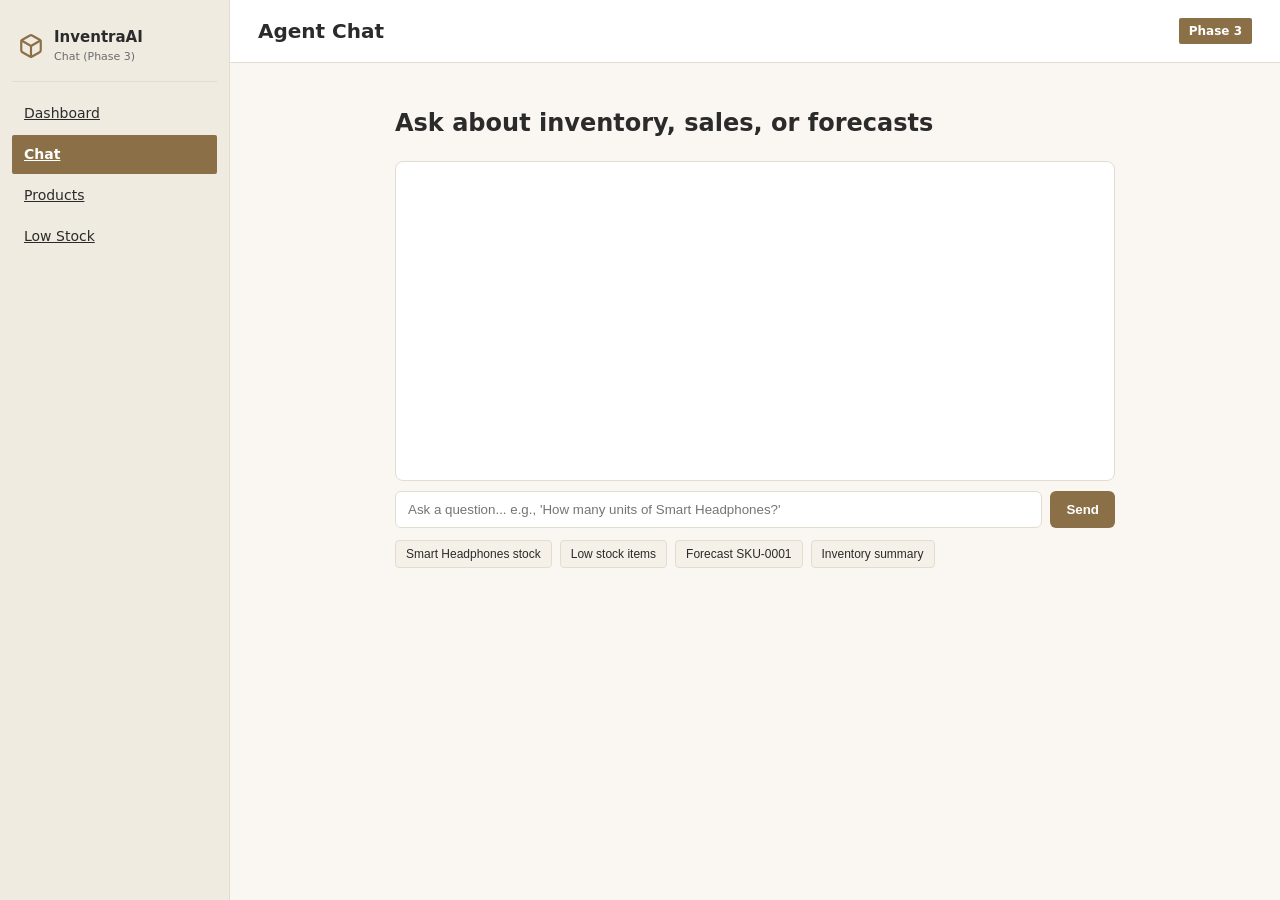
==== frontend/chat.html @ 410d5f95 "feat: Phase 3 - sales analysis, forecasting, docs, chat UI included" ====
<!DOCTYPE html>
<html lang="en">
<head>
<meta charset="UTF-8" />
<meta name="viewport" content="width=device-width, initial-scale=1.0" />
<title>InventraAI — Chat</title>
<link rel="stylesheet" href="css/style.css" />
<style>
.chat-box { max-width: 720px; margin: 0 auto; }
.chat-window { background: var(--card); border: 1px solid var(--border); border-radius: 8px; padding: 14px; min-height: 320px; max-height: 480px; overflow-y: auto; }
.chat-msg { padding: 8px 10px; margin: 6px 0; border-radius: 6px; font-size: 14px; line-height: 1.5; }
.chat-msg.user { background: var(--card2); text-align: right; margin-left: auto; max-width: 85%; }
.chat-msg.agent { background: var(--bg); border-left: 3px solid var(--accent); max-width: 85%; }
.chat-msg.error { background: rgba(220,38,38,.1); border-left: 3px solid var(--red); color: var(--red); }
.chat-input-area { display: flex; gap: 8px; margin-top: 10px; }
.chat-input-area input { flex: 1; padding: 10px 12px; border-radius: 6px; border: 1px solid var(--border); background: var(--card); color: var(--text); }
.chat-input-area button { background: var(--accent); color: #fff; border: none; padding: 10px 16px; border-radius: 6px; font-weight: 600; cursor: pointer; }
.chat-suggestions { display: flex; gap: 8px; flex-wrap: wrap; margin-top: 12px; }
.chat-suggestion { background: var(--card2); border: 1px solid var(--border); padding: 6px 10px; border-radius: 4px; font-size: 12px; cursor: pointer; color: var(--text); }
.chat-suggestion:hover { background: var(--hover); }
</style>
</head>
<body>
<div class="layout">
  <aside class="sidebar">
    <div class="brand">
      <svg class="brand-icon" viewBox="0 0 24 24" fill="none" stroke="currentColor" stroke-width="2" stroke-linecap="round" stroke-linejoin="round"><path d="M21 16V8a2 2 0 0 0-1-1.73l-7-4a2 2 0 0 0-2 0l-7 4A2 2 0 0 0 3 8v8a2 2 0 0 0 1 1.73l7 4a2 2 0 0 0 2 0l7-4A2 2 0 0 0 21 16z"/><polyline points="3.27 6.96 12 12.01 20.73 6.96"/><line x1="12" y1="22.08" x2="12" y2="12"/></svg>
      <div><div class="brand-name">InventraAI</div><div class="brand-sub">Chat (Phase 3)</div></div>
    </div>
    <nav class="nav">
      <a href="index.html" class="nav-item">Dashboard</a>
      <a href="chat.html" class="nav-item active">Chat</a>
      <a href="#" class="nav-item">Products</a>
      <a href="#" class="nav-item">Low Stock</a>
    </nav>
  </aside>
  <main class="main">
    <header class="topbar"><h1>Agent Chat</h1><span class="badge">Phase 3</span></header>
    <div class="content">
      <div class="chat-box">
        <h2>Ask about inventory, sales, or forecasts</h2>
        <div class="chat-window" id="chat-window"></div>
        <div class="chat-input-area">
          <input type="text" id="chat-input" placeholder="Ask a question... e.g., 'How many units of Smart Headphones?'" />
          <button onclick="sendChat()">Send</button>
        </div>
        <div class="chat-suggestions">
          <button class="chat-suggestion" onclick="fillChat('How many units of Smart Headphones?')">Smart Headphones stock</button>
          <button class="chat-suggestion" onclick="fillChat('Which products are low stock?')">Low stock items</button>
          <button class="chat-suggestion" onclick="fillChat('Forecast demand for SKU-0001')">Forecast SKU-0001</button>
          <button class="chat-suggestion" onclick="fillChat('Show inventory summary')">Inventory summary</button>
        </div>
      </div>
    </div>
  </main>
</div>
<script src="js/data.js"></script>
<script>
function fillChat(text) { document.getElementById('chat-input').value = text; sendChat(); }
function addMsg(role, text) {
  const w = document.getElementById('chat-window');
  const d = document.createElement('div');
  d.className = 'chat-msg ' + role;
  d.innerHTML = '<div>' + (role === 'user' ? '<strong>You:</strong> ' : '<strong>Agent:</strong> ') + text + '</div>';
  w.appendChild(d); w.scrollTop = w.scrollHeight;
}
function sendChat() {
  const input = document.getElementById('chat-input');
  const q = input.value.trim();
  if (!q) return;
  addMsg('user', q);
  input.value = '';
  // Basic response logic using Phase 2 + 3 functions
  setTimeout(() => {
    let resp = '';
    const lower = q.toLowerCase();
    if (lower.includes('low stock') || lower.includes('low-stock')) {
      const DATA = window.PRODUCTS_DATA || {};
      resp = 'Low stock products: ' + (DATA.summary ? DATA.summary.low_stock_count : '28') + '. See Low Stock page for details.';
    } else if (lower.includes('out of stock') || lower.includes('out-of-stock')) {
      const DATA = window.PRODUCTS_DATA || {};
      resp = 'Out of stock products: ' + (DATA.summary ? DATA.summary.out_of_stock_count : '10') + '.';
    } else if (lower.includes('summary')) {
      resp = 'Inventory summary available in Dashboard: products, total units, value, low/out counts.';
    } else if (lower.includes('forecast') || lower.includes('demand')) {
      resp = 'Forecasting uses 3 methods: moving average, exponential smoothing, linear trend. See Sales Summary for details.';
    } else if (lower.includes('how many') || lower.includes('units')) {
      resp = 'Use the Products page to search by SKU/name and view current stock for any product.';
    } else {
      resp = 'I can help with inventory status, low stock, out of stock, forecasts, and product details. Try asking about one of those.';
    }
    addMsg('agent', resp);
  }, 400);
}
</script>
</body>
</html>
---- frontend/css/style.css ----
:root {
  --bg: #faf7f2; --sidebar: #f0ebe1; --card: #ffffff; --card2: #f5f1e8;
  --text: #2b2b2b; --muted: #6b6b6b; --accent: #8b6f47;
  --green: #3a7d44; --yellow: #b8860b; --red: #c0392b; --border: #e3ddd1;
  --hover: #f5f1e8;
}
* { box-sizing: border-box; }
body { margin: 0; font-family: 'Segoe UI', system-ui, -apple-system, sans-serif; background: var(--bg); color: var(--text); line-height: 1.5; }
.layout { display: flex; min-height: 100vh; }
.sidebar {
  width: 230px; flex-shrink: 0; background: var(--sidebar);
  border-right: 1px solid var(--border); display: flex; flex-direction: column;
  padding: 18px 12px; position: sticky; top: 0; height: 100vh; overflow-y: auto;
}
.brand { display: flex; align-items: center; gap: 10px; padding: 8px 6px 16px; border-bottom: 1px solid var(--border); margin-bottom: 12px; }
.brand-icon { width: 26px; height: 26px; color: var(--accent); flex-shrink: 0; }
.brand-name { font-weight: 700; font-size: 15px; color: var(--text); }
.brand-sub { color: var(--muted); font-size: 11px; }
.nav { display: flex; flex-direction: column; gap: 2px; flex: 1; }
.nav-item {
  background: transparent; border: none; color: var(--text); text-align: left;
  padding: 9px 12px; border-radius: 2px; cursor: pointer; font-size: 14px;
  display: flex; align-items: center; gap: 10px;
}
.nav-item svg { width: 18px; height: 18px; flex-shrink: 0; }
.nav-item:hover { background: var(--card); }
.nav-item.active { background: var(--accent); color: #ffffff; font-weight: 600; }
.nav-item.active svg { stroke: #ffffff; }
.nav-item { position: relative; overflow: hidden; }
.nav-item.active::after {
  content: '';
  position: absolute; top: 0; left: -120%;
  width: 60%; height: 100%;
  background: linear-gradient(90deg, transparent, rgba(255,255,255,0.55), transparent);
  transform: skewX(-20deg);
  animation: shine-sweep 4s ease-in-out infinite;
  animation-delay: 2s;
  pointer-events: none;
}
@keyframes shine-sweep {
  0% { left: -120%; }
  25% { left: 120%; }
  100% { left: 120%; }
}
.sidebar-footer { padding-top: 12px; border-top: 1px solid var(--border); color: var(--muted); font-size: 11px; }
.sidebar-footer .sub { margin-top: 2px; }

.main { flex: 1; display: flex; flex-direction: column; min-width: 0; }
.topbar { padding: 16px 28px; border-bottom: 1px solid var(--border); display: flex; align-items: center; justify-content: space-between; background: var(--card); }
.topbar h1 { margin: 0; font-size: 20px; font-weight: 600; }
.badge { background: var(--accent); color: #ffffff; padding: 4px 10px; border-radius: 2px; font-size: 12px; font-weight: 600; }
.content { padding: 22px 28px; flex: 1; }
.content h1 { font-size: 18px; font-weight: 700; margin: 0 0 10px; }

.cards { display: grid; grid-template-columns: repeat(auto-fit, minmax(180px, 1fr)); gap: 14px; margin-bottom: 22px; }
.card { background: var(--card); border: 1px solid var(--border); border-radius: 2px; padding: 16px; }
.card .label { color: var(--muted); font-size: 12px; text-transform: uppercase; letter-spacing: .6px; }
.card .value { font-size: 24px; font-weight: 700; margin-top: 6px; }
.card .hint { color: var(--muted); font-size: 11px; margin-top: 4px; }
.section { margin-bottom: 28px; }
.section h2 { font-size: 16px; margin: 0 0 10px; font-weight: 600; }
.toolbar { display: flex; gap: 10px; flex-wrap: wrap; margin-bottom: 10px; }
.toolbar input, .toolbar select { background: var(--card); border: 1px solid var(--border); color: var(--text); padding: 8px 12px; border-radius: 2px; font-size: 13px; }
.toolbar input { flex: 1; min-width: 200px; }
table { width: 100%; border-collapse: collapse; background: var(--card); border-radius: 2px; overflow: hidden; border: 1px solid var(--border); }
th, td { padding: 9px 11px; text-align: left; border-bottom: 1px solid var(--border); font-size: 13px; }
th { background: var(--card2); color: var(--muted); font-weight: 600; cursor: pointer; user-select: none; }
th:hover { color: var(--text); }
tr:hover { background: var(--hover); }
.status { display: inline-block; padding: 2px 8px; border-radius: 2px; font-size: 11px; font-weight: 600; }
.status.ok { background: rgba(58,125,68,.15); color: var(--green); }
.status.low { background: rgba(184,134,11,.15); color: var(--yellow); }
.status.out { background: rgba(166,61,61,.15); color: var(--red); }
.alert-list { display: grid; gap: 8px; }
.alert-item { background: #fdecea; border-left: 4px solid var(--red); padding: 12px 14px; border-radius: 2px; font-size: 13px; border: 1px solid #f5c6c2; display: flex; align-items: center; justify-content: space-between; gap: 12px; }
.alert-item.low { background: #fdf6e3; border-left-color: var(--yellow); border-color: #f0e3b8; }
.alert-item .info { flex: 1; }
.alert-item .meta { color: var(--muted); font-size: 11px; margin-top: 2px; }
.alert-item .qty { font-weight: 700; font-size: 15px; white-space: nowrap; }
.alert-item .qty.low { color: var(--yellow); }
.alert-item .qty.out { color: var(--red); }
.attention-banner { background: #fdecea; border: 1px solid #f5c6c2; border-left: 4px solid var(--red); padding: 12px 16px; border-radius: 2px; margin-bottom: 16px; display: flex; align-items: center; gap: 10px; font-size: 13px; color: #7a1f1f; }
.attention-banner.warn { background: #fdf6e3; border-color: #f0e3b8; border-left-color: var(--yellow); color: #6b5a14; }
.attention-banner strong { color: var(--red); }
.attention-banner.warn strong { color: var(--yellow); }
.attention-banner .icon { font-size: 18px; }
.attention-banner strong { color: var(--red); }
.attention-banner.warn strong { color: var(--yellow); }
.top-list { display: grid; grid-template-columns: repeat(auto-fit, minmax(200px, 1fr)); gap: 10px; }
.top-item { background: var(--card); border: 1px solid var(--border); border-radius: 2px; padding: 10px 12px; }
.top-item .name { font-weight: 600; font-size: 13px; }
.top-item .meta { color: var(--muted); font-size: 11px; margin-top: 3px; }
.num { text-align: right; }
.empty { color: var(--muted); font-style: italic; padding: 10px; font-size: 13px; }
.collapsible-body.collapsed { display: none; }
.collapsible .chev { font-size: 14px; }
.kv { display: grid; grid-template-columns: 1fr 1fr; gap: 8px; max-width: 520px; }
.kv div { background: var(--card); padding: 10px 12px; border-radius: 2px; border: 1px solid var(--border); }
.kv .k { color: var(--muted); font-size: 11px; text-transform: uppercase; letter-spacing: .5px; }
.kv .v { font-weight: 600; font-size: 13px; margin-top: 2px; word-break: break-all; }
footer { text-align: center; color: var(--muted); font-size: 11px; padding: 18px; border-top: 1px solid var(--border); }

@media (max-width: 768px) {
  .sidebar { position: fixed; left: -250px; transition: left .2s; z-index: 10; }
  .sidebar.open { left: 0; }
  .main { width: 100%; }
}
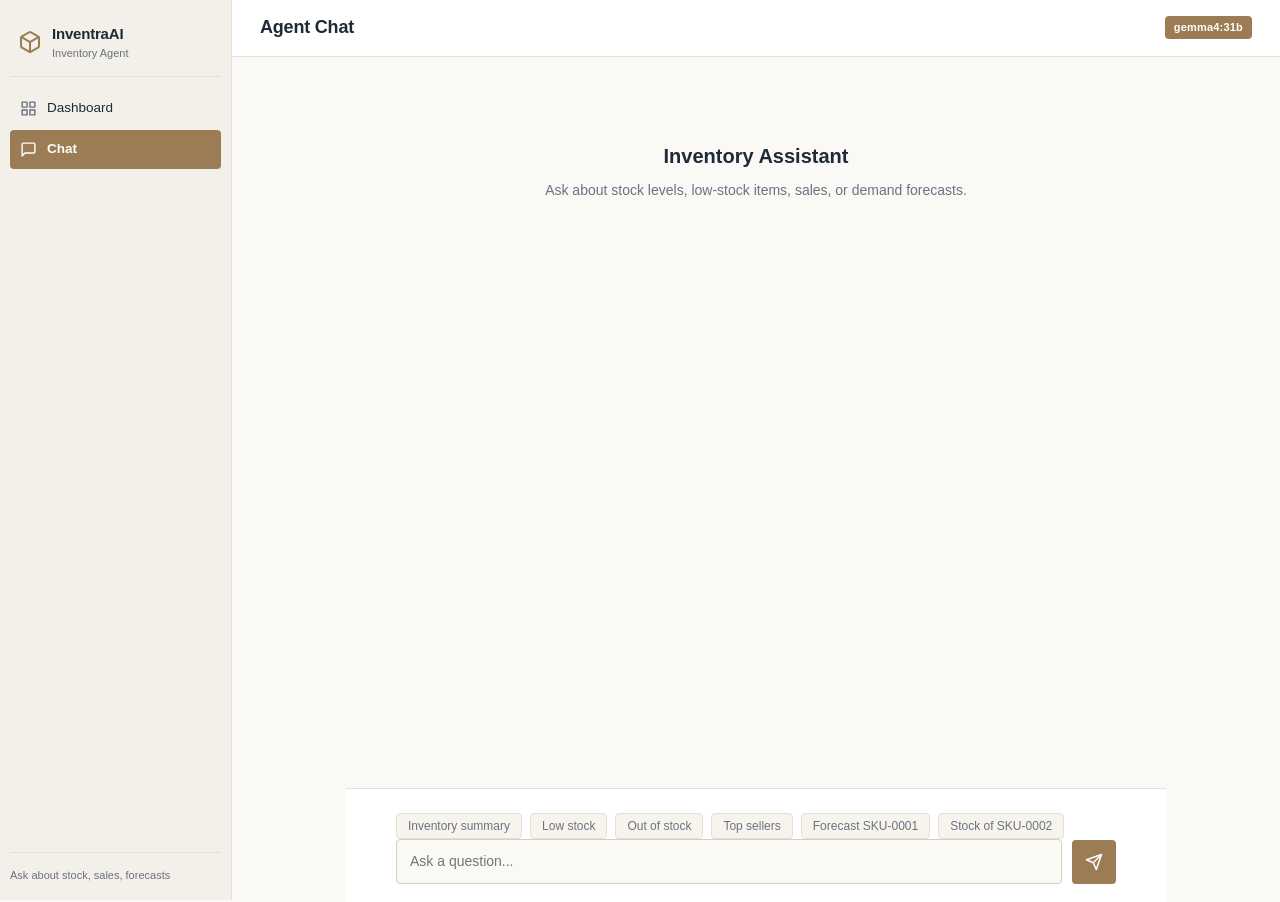
==== commit cb162098: "feat: professional CSS theme, clean dashboard sidebar, ChatGPT-style chat UI" ====
--- a/frontend/chat.html
+++ b/frontend/chat.html
@@ -5,93 +5,72 @@
 <meta name="viewport" content="width=device-width, initial-scale=1.0" />
 <title>InventraAI — Chat</title>
 <link rel="stylesheet" href="css/style.css" />
-<style>
-.chat-box { max-width: 720px; margin: 0 auto; }
-.chat-window { background: var(--card); border: 1px solid var(--border); border-radius: 8px; padding: 14px; min-height: 320px; max-height: 480px; overflow-y: auto; }
-.chat-msg { padding: 8px 10px; margin: 6px 0; border-radius: 6px; font-size: 14px; line-height: 1.5; }
-.chat-msg.user { background: var(--card2); text-align: right; margin-left: auto; max-width: 85%; }
-.chat-msg.agent { background: var(--bg); border-left: 3px solid var(--accent); max-width: 85%; }
-.chat-msg.error { background: rgba(220,38,38,.1); border-left: 3px solid var(--red); color: var(--red); }
-.chat-input-area { display: flex; gap: 8px; margin-top: 10px; }
-.chat-input-area input { flex: 1; padding: 10px 12px; border-radius: 6px; border: 1px solid var(--border); background: var(--card); color: var(--text); }
-.chat-input-area button { background: var(--accent); color: #fff; border: none; padding: 10px 16px; border-radius: 6px; font-weight: 600; cursor: pointer; }
-.chat-suggestions { display: flex; gap: 8px; flex-wrap: wrap; margin-top: 12px; }
-.chat-suggestion { background: var(--card2); border: 1px solid var(--border); padding: 6px 10px; border-radius: 4px; font-size: 12px; cursor: pointer; color: var(--text); }
-.chat-suggestion:hover { background: var(--hover); }
-</style>
 </head>
 <body>
 <div class="layout">
-  <aside class="sidebar">
+
+  <aside class="sidebar" id="sidebar">
     <div class="brand">
       <svg class="brand-icon" viewBox="0 0 24 24" fill="none" stroke="currentColor" stroke-width="2" stroke-linecap="round" stroke-linejoin="round"><path d="M21 16V8a2 2 0 0 0-1-1.73l-7-4a2 2 0 0 0-2 0l-7 4A2 2 0 0 0 3 8v8a2 2 0 0 0 1 1.73l7 4a2 2 0 0 0 2 0l7-4A2 2 0 0 0 21 16z"/><polyline points="3.27 6.96 12 12.01 20.73 6.96"/><line x1="12" y1="22.08" x2="12" y2="12"/></svg>
-      <div><div class="brand-name">InventraAI</div><div class="brand-sub">Chat (Phase 3)</div></div>
+      <div>
+        <div class="brand-name">InventraAI</div>
+        <div class="brand-sub">Inventory Agent</div>
+      </div>
     </div>
+
     <nav class="nav">
-      <a href="index.html" class="nav-item">Dashboard</a>
-      <a href="chat.html" class="nav-item active">Chat</a>
-      <a href="#" class="nav-item">Products</a>
-      <a href="#" class="nav-item">Low Stock</a>
+      <a class="nav-item" href="index.html">
+        <svg viewBox="0 0 24 24" fill="none" stroke="currentColor" stroke-width="2" stroke-linecap="round" stroke-linejoin="round"><rect x="3" y="3" width="7" height="7"/><rect x="14" y="3" width="7" height="7"/><rect x="14" y="14" width="7" height="7"/><rect x="3" y="14" width="7" height="7"/></svg>
+        <span>Dashboard</span>
+      </a>
+      <a class="nav-item active" href="chat.html">
+        <svg viewBox="0 0 24 24" fill="none" stroke="currentColor" stroke-width="2" stroke-linecap="round" stroke-linejoin="round"><path d="M21 15a2 2 0 0 1-2 2H7l-4 4V5a2 2 0 0 1 2-2h14a2 2 0 0 1 2 2z"/></svg>
+        <span>Chat</span>
+      </a>
     </nav>
+
+    <div class="sidebar-footer">
+      <div class="sub">Ask about stock, sales, forecasts</div>
+    </div>
   </aside>
+
   <main class="main">
-    <header class="topbar"><h1>Agent Chat</h1><span class="badge">Phase 3</span></header>
-    <div class="content">
-      <div class="chat-box">
-        <h2>Ask about inventory, sales, or forecasts</h2>
-        <div class="chat-window" id="chat-window"></div>
-        <div class="chat-input-area">
-          <input type="text" id="chat-input" placeholder="Ask a question... e.g., 'How many units of Smart Headphones?'" />
-          <button onclick="sendChat()">Send</button>
+    <header class="topbar">
+      <h1>Agent Chat</h1>
+      <span class="badge" id="model-badge"></span>
+    </header>
+
+    <div class="chat-layout">
+      <div class="chat-scroll" id="chat-scroll">
+        <div class="chat-thread" id="chat-thread">
+          <div class="chat-empty" id="chat-empty">
+            <h2>Inventory Assistant</h2>
+            <p>Ask about stock levels, low-stock items, sales, or demand forecasts.</p>
+          </div>
         </div>
-        <div class="chat-suggestions">
-          <button class="chat-suggestion" onclick="fillChat('How many units of Smart Headphones?')">Smart Headphones stock</button>
-          <button class="chat-suggestion" onclick="fillChat('Which products are low stock?')">Low stock items</button>
-          <button class="chat-suggestion" onclick="fillChat('Forecast demand for SKU-0001')">Forecast SKU-0001</button>
-          <button class="chat-suggestion" onclick="fillChat('Show inventory summary')">Inventory summary</button>
+      </div>
+
+      <div class="chat-composer">
+        <div class="chat-hints">
+          <button class="chat-hint" data-q="Show inventory summary">Inventory summary</button>
+          <button class="chat-hint" data-q="Which products are low in stock?">Low stock</button>
+          <button class="chat-hint" data-q="Which products are out of stock?">Out of stock</button>
+          <button class="chat-hint" data-q="What are the top sellers?">Top sellers</button>
+          <button class="chat-hint" data-q="Forecast demand for SKU-0001">Forecast SKU-0001</button>
+          <button class="chat-hint" data-q="How many units of SKU-0002 are available?">Stock of SKU-0002</button>
+        </div>
+        <div class="chat-composer-inner">
+          <textarea id="chat-input" rows="1" placeholder="Ask a question..."></textarea>
+          <button class="chat-send" id="chat-send" title="Send">
+            <svg viewBox="0 0 24 24" fill="none" stroke="currentColor" stroke-width="2" stroke-linecap="round" stroke-linejoin="round"><line x1="22" y1="2" x2="11" y2="13"/><polygon points="22 2 15 22 11 13 2 9 22 2"/></svg>
+          </button>
         </div>
       </div>
     </div>
   </main>
+
 </div>
 <script src="js/data.js"></script>
-<script>
-function fillChat(text) { document.getElementById('chat-input').value = text; sendChat(); }
-function addMsg(role, text) {
-  const w = document.getElementById('chat-window');
-  const d = document.createElement('div');
-  d.className = 'chat-msg ' + role;
-  d.innerHTML = '<div>' + (role === 'user' ? '<strong>You:</strong> ' : '<strong>Agent:</strong> ') + text + '</div>';
-  w.appendChild(d); w.scrollTop = w.scrollHeight;
-}
-function sendChat() {
-  const input = document.getElementById('chat-input');
-  const q = input.value.trim();
-  if (!q) return;
-  addMsg('user', q);
-  input.value = '';
-  // Basic response logic using Phase 2 + 3 functions
-  setTimeout(() => {
-    let resp = '';
-    const lower = q.toLowerCase();
-    if (lower.includes('low stock') || lower.includes('low-stock')) {
-      const DATA = window.PRODUCTS_DATA || {};
-      resp = 'Low stock products: ' + (DATA.summary ? DATA.summary.low_stock_count : '28') + '. See Low Stock page for details.';
-    } else if (lower.includes('out of stock') || lower.includes('out-of-stock')) {
-      const DATA = window.PRODUCTS_DATA || {};
-      resp = 'Out of stock products: ' + (DATA.summary ? DATA.summary.out_of_stock_count : '10') + '.';
-    } else if (lower.includes('summary')) {
-      resp = 'Inventory summary available in Dashboard: products, total units, value, low/out counts.';
-    } else if (lower.includes('forecast') || lower.includes('demand')) {
-      resp = 'Forecasting uses 3 methods: moving average, exponential smoothing, linear trend. See Sales Summary for details.';
-    } else if (lower.includes('how many') || lower.includes('units')) {
-      resp = 'Use the Products page to search by SKU/name and view current stock for any product.';
-    } else {
-      resp = 'I can help with inventory status, low stock, out of stock, forecasts, and product details. Try asking about one of those.';
-    }
-    addMsg('agent', resp);
-  }, 400);
-}
-</script>
+<script src="js/chat.js"></script>
 </body>
 </html>
--- a/frontend/css/style.css
+++ b/frontend/css/style.css
@@ -1,107 +1,450 @@
+/* ============ InventraAI — Professional Dashboard Styles ============ */
 :root {
-  --bg: #faf7f2; --sidebar: #f0ebe1; --card: #ffffff; --card2: #f5f1e8;
-  --text: #2b2b2b; --muted: #6b6b6b; --accent: #8b6f47;
-  --green: #3a7d44; --yellow: #b8860b; --red: #c0392b; --border: #e3ddd1;
-  --hover: #f5f1e8;
-}
-* { box-sizing: border-box; }
-body { margin: 0; font-family: 'Segoe UI', system-ui, -apple-system, sans-serif; background: var(--bg); color: var(--text); line-height: 1.5; }
+  --bg: #faf9f6;
+  --sidebar-bg: #f3f0e9;
+  --card: #ffffff;
+  --card-alt: #f7f4ee;
+  --text: #1f2937;
+  --text-muted: #6b7280;
+  --accent: #9c7c54;
+  --accent-hover: #85673f;
+  --green: #2e7d32;
+  --amber: #b45309;
+  --red: #b91c1c;
+  --border: #e5e0d5;
+  --border-strong: #d6cfc0;
+  --radius: 4px;
+  --shadow: 0 1px 3px rgba(31, 41, 55, 0.06);
+  --font: "Segoe UI", -apple-system, BlinkMacSystemFont, Roboto, sans-serif;
+}
+
+* { box-sizing: border-box; margin: 0; padding: 0; }
+
+body {
+  font-family: var(--font);
+  background: var(--bg);
+  color: var(--text);
+  font-size: 14px;
+  line-height: 1.55;
+}
+
+/* ---------- Layout ---------- */
 .layout { display: flex; min-height: 100vh; }
+
 .sidebar {
-  width: 230px; flex-shrink: 0; background: var(--sidebar);
-  border-right: 1px solid var(--border); display: flex; flex-direction: column;
-  padding: 18px 12px; position: sticky; top: 0; height: 100vh; overflow-y: auto;
-}
-.brand { display: flex; align-items: center; gap: 10px; padding: 8px 6px 16px; border-bottom: 1px solid var(--border); margin-bottom: 12px; }
-.brand-icon { width: 26px; height: 26px; color: var(--accent); flex-shrink: 0; }
-.brand-name { font-weight: 700; font-size: 15px; color: var(--text); }
-.brand-sub { color: var(--muted); font-size: 11px; }
+  width: 232px;
+  flex-shrink: 0;
+  background: var(--sidebar-bg);
+  border-right: 1px solid var(--border);
+  display: flex;
+  flex-direction: column;
+  padding: 16px 10px;
+  position: sticky;
+  top: 0;
+  height: 100vh;
+  overflow-y: auto;
+}
+
+.brand {
+  display: flex;
+  align-items: center;
+  gap: 10px;
+  padding: 6px 8px 14px;
+  border-bottom: 1px solid var(--border);
+  margin-bottom: 12px;
+}
+.brand-icon { width: 24px; height: 24px; color: var(--accent); flex-shrink: 0; }
+.brand-name { font-weight: 700; font-size: 15px; letter-spacing: -0.2px; }
+.brand-sub { color: var(--text-muted); font-size: 11px; }
+
 .nav { display: flex; flex-direction: column; gap: 2px; flex: 1; }
+
 .nav-item {
-  background: transparent; border: none; color: var(--text); text-align: left;
-  padding: 9px 12px; border-radius: 2px; cursor: pointer; font-size: 14px;
-  display: flex; align-items: center; gap: 10px;
-}
-.nav-item svg { width: 18px; height: 18px; flex-shrink: 0; }
-.nav-item:hover { background: var(--card); }
-.nav-item.active { background: var(--accent); color: #ffffff; font-weight: 600; }
-.nav-item.active svg { stroke: #ffffff; }
-.nav-item { position: relative; overflow: hidden; }
-.nav-item.active::after {
-  content: '';
-  position: absolute; top: 0; left: -120%;
-  width: 60%; height: 100%;
-  background: linear-gradient(90deg, transparent, rgba(255,255,255,0.55), transparent);
-  transform: skewX(-20deg);
-  animation: shine-sweep 4s ease-in-out infinite;
-  animation-delay: 2s;
-  pointer-events: none;
-}
-@keyframes shine-sweep {
-  0% { left: -120%; }
-  25% { left: 120%; }
-  100% { left: 120%; }
-}
-.sidebar-footer { padding-top: 12px; border-top: 1px solid var(--border); color: var(--muted); font-size: 11px; }
+  display: flex;
+  align-items: center;
+  gap: 10px;
+  width: 100%;
+  background: transparent;
+  border: none;
+  color: var(--text);
+  font-family: var(--font);
+  font-size: 13.5px;
+  text-align: left;
+  padding: 9px 10px;
+  border-radius: var(--radius);
+  cursor: pointer;
+  text-decoration: none;
+  transition: background 0.12s ease;
+  position: relative;
+  overflow: hidden;
+}
+.nav-item svg { width: 17px; height: 17px; flex-shrink: 0; stroke: var(--text-muted); transition: stroke 0.12s ease; }
+.nav-item:hover { background: rgba(156, 124, 84, 0.10); }
+.nav-item:hover svg { stroke: var(--text); }
+.nav-item.active { background: var(--accent); color: #fff; font-weight: 600; }
+.nav-item.active svg { stroke: #fff; }
+
+.sidebar-footer {
+  padding-top: 12px;
+  border-top: 1px solid var(--border);
+  color: var(--text-muted);
+  font-size: 11px;
+}
 .sidebar-footer .sub { margin-top: 2px; }
 
+/* ---------- Main ---------- */
 .main { flex: 1; display: flex; flex-direction: column; min-width: 0; }
-.topbar { padding: 16px 28px; border-bottom: 1px solid var(--border); display: flex; align-items: center; justify-content: space-between; background: var(--card); }
-.topbar h1 { margin: 0; font-size: 20px; font-weight: 600; }
-.badge { background: var(--accent); color: #ffffff; padding: 4px 10px; border-radius: 2px; font-size: 12px; font-weight: 600; }
-.content { padding: 22px 28px; flex: 1; }
-.content h1 { font-size: 18px; font-weight: 700; margin: 0 0 10px; }
-
-.cards { display: grid; grid-template-columns: repeat(auto-fit, minmax(180px, 1fr)); gap: 14px; margin-bottom: 22px; }
-.card { background: var(--card); border: 1px solid var(--border); border-radius: 2px; padding: 16px; }
-.card .label { color: var(--muted); font-size: 12px; text-transform: uppercase; letter-spacing: .6px; }
-.card .value { font-size: 24px; font-weight: 700; margin-top: 6px; }
-.card .hint { color: var(--muted); font-size: 11px; margin-top: 4px; }
-.section { margin-bottom: 28px; }
-.section h2 { font-size: 16px; margin: 0 0 10px; font-weight: 600; }
-.toolbar { display: flex; gap: 10px; flex-wrap: wrap; margin-bottom: 10px; }
-.toolbar input, .toolbar select { background: var(--card); border: 1px solid var(--border); color: var(--text); padding: 8px 12px; border-radius: 2px; font-size: 13px; }
+
+.topbar {
+  padding: 14px 28px;
+  background: var(--card);
+  border-bottom: 1px solid var(--border);
+  display: flex;
+  align-items: center;
+  justify-content: space-between;
+  min-height: 54px;
+}
+.topbar h1 { font-size: 18px; font-weight: 700; letter-spacing: -0.2px; }
+.badge {
+  background: var(--accent);
+  color: #fff;
+  font-size: 11px;
+  font-weight: 600;
+  padding: 3px 9px;
+  border-radius: var(--radius);
+  letter-spacing: 0.2px;
+}
+
+.content { padding: 22px 28px 40px; flex: 1; }
+
+/* ---------- Cards ---------- */
+.cards {
+  display: grid;
+  grid-template-columns: repeat(auto-fit, minmax(170px, 1fr));
+  gap: 14px;
+  margin-bottom: 24px;
+}
+.card {
+  background: var(--card);
+  border: 1px solid var(--border);
+  border-radius: var(--radius);
+  padding: 16px;
+  box-shadow: var(--shadow);
+}
+.card .label {
+  color: var(--text-muted);
+  font-size: 11px;
+  font-weight: 600;
+  text-transform: uppercase;
+  letter-spacing: 0.6px;
+}
+.card .value { font-size: 25px; font-weight: 700; margin-top: 6px; letter-spacing: -0.4px; }
+.card .hint { color: var(--text-muted); font-size: 11.5px; margin-top: 3px; }
+
+/* ---------- Sections ---------- */
+.section { margin-bottom: 30px; }
+.section h2 {
+  font-size: 15px;
+  font-weight: 700;
+  margin-bottom: 10px;
+  letter-spacing: -0.1px;
+}
+.section-heading-danger { color: var(--red); }
+
+/* ---------- Attention banner ---------- */
+.attention-banner {
+  display: flex;
+  align-items: flex-start;
+  gap: 10px;
+  background: #fdecea;
+  border: 1px solid #f2c4c0;
+  border-left: 4px solid var(--red);
+  border-radius: var(--radius);
+  padding: 11px 14px;
+  margin-bottom: 16px;
+  font-size: 13px;
+  color: #7f1d1d;
+}
+.attention-banner.warn { background: #fef7e0; border-color: #ecd9a8; border-left-color: var(--amber); color: #78350f; }
+.attention-banner strong { font-weight: 700; }
+.attention-banner .icon { font-size: 16px; line-height: 1.3; }
+
+/* ---------- Alerts ---------- */
+.alert-list { display: grid; gap: 7px; }
+.alert-item {
+  display: flex;
+  align-items: center;
+  justify-content: space-between;
+  gap: 14px;
+  background: #fdecea;
+  border: 1px solid #f2c4c0;
+  border-left: 4px solid var(--red);
+  border-radius: var(--radius);
+  padding: 10px 13px;
+  font-size: 13px;
+}
+.alert-item.low { background: #fef7e0; border-color: #ecd9a8; border-left-color: var(--amber); }
+.alert-item .info { flex: 1; min-width: 0; }
+.alert-item .meta { color: var(--text-muted); font-size: 11.5px; margin-top: 2px; }
+.alert-item .qty { font-weight: 700; font-size: 14px; white-space: nowrap; }
+.alert-item .qty.low { color: var(--amber); }
+.alert-item .qty.out { color: var(--red); }
+
+/* ---------- Toolbar / inputs ---------- */
+.toolbar { display: flex; gap: 10px; flex-wrap: wrap; margin-bottom: 12px; }
+.toolbar input,
+.toolbar select {
+  background: var(--card);
+  border: 1px solid var(--border-strong);
+  color: var(--text);
+  font-family: var(--font);
+  font-size: 13px;
+  padding: 8px 11px;
+  border-radius: var(--radius);
+  outline: none;
+}
+.toolbar input:focus,
+.toolbar select:focus { border-color: var(--accent); }
 .toolbar input { flex: 1; min-width: 200px; }
-table { width: 100%; border-collapse: collapse; background: var(--card); border-radius: 2px; overflow: hidden; border: 1px solid var(--border); }
-th, td { padding: 9px 11px; text-align: left; border-bottom: 1px solid var(--border); font-size: 13px; }
-th { background: var(--card2); color: var(--muted); font-weight: 600; cursor: pointer; user-select: none; }
+button[type="button"].btn,
+.btn {
+  background: var(--accent);
+  color: #fff;
+  border: none;
+  font-family: var(--font);
+  font-size: 12.5px;
+  font-weight: 600;
+  padding: 8px 14px;
+  border-radius: var(--radius);
+  cursor: pointer;
+  transition: background 0.12s ease;
+}
+.btn:hover { background: var(--accent-hover); }
+.btn-ghost {
+  background: transparent;
+  color: var(--text);
+  border: 1px solid var(--border-strong);
+}
+.btn-ghost:hover { background: var(--card-alt); }
+
+/* ---------- Table ---------- */
+table {
+  width: 100%;
+  border-collapse: collapse;
+  background: var(--card);
+  border: 1px solid var(--border);
+  border-radius: var(--radius);
+  overflow: hidden;
+}
+th, td {
+  padding: 9px 12px;
+  text-align: left;
+  border-bottom: 1px solid var(--border);
+  font-size: 13px;
+}
+th {
+  background: var(--card-alt);
+  color: var(--text-muted);
+  font-weight: 600;
+  font-size: 11.5px;
+  text-transform: uppercase;
+  letter-spacing: 0.5px;
+  cursor: pointer;
+  user-select: none;
+}
 th:hover { color: var(--text); }
-tr:hover { background: var(--hover); }
-.status { display: inline-block; padding: 2px 8px; border-radius: 2px; font-size: 11px; font-weight: 600; }
-.status.ok { background: rgba(58,125,68,.15); color: var(--green); }
-.status.low { background: rgba(184,134,11,.15); color: var(--yellow); }
-.status.out { background: rgba(166,61,61,.15); color: var(--red); }
-.alert-list { display: grid; gap: 8px; }
-.alert-item { background: #fdecea; border-left: 4px solid var(--red); padding: 12px 14px; border-radius: 2px; font-size: 13px; border: 1px solid #f5c6c2; display: flex; align-items: center; justify-content: space-between; gap: 12px; }
-.alert-item.low { background: #fdf6e3; border-left-color: var(--yellow); border-color: #f0e3b8; }
-.alert-item .info { flex: 1; }
-.alert-item .meta { color: var(--muted); font-size: 11px; margin-top: 2px; }
-.alert-item .qty { font-weight: 700; font-size: 15px; white-space: nowrap; }
-.alert-item .qty.low { color: var(--yellow); }
-.alert-item .qty.out { color: var(--red); }
-.attention-banner { background: #fdecea; border: 1px solid #f5c6c2; border-left: 4px solid var(--red); padding: 12px 16px; border-radius: 2px; margin-bottom: 16px; display: flex; align-items: center; gap: 10px; font-size: 13px; color: #7a1f1f; }
-.attention-banner.warn { background: #fdf6e3; border-color: #f0e3b8; border-left-color: var(--yellow); color: #6b5a14; }
-.attention-banner strong { color: var(--red); }
-.attention-banner.warn strong { color: var(--yellow); }
-.attention-banner .icon { font-size: 18px; }
-.attention-banner strong { color: var(--red); }
-.attention-banner.warn strong { color: var(--yellow); }
-.top-list { display: grid; grid-template-columns: repeat(auto-fit, minmax(200px, 1fr)); gap: 10px; }
-.top-item { background: var(--card); border: 1px solid var(--border); border-radius: 2px; padding: 10px 12px; }
+tbody tr:hover { background: var(--card-alt); }
+.num { text-align: right; font-variant-numeric: tabular-nums; }
+
+.status {
+  display: inline-block;
+  padding: 2px 8px;
+  border-radius: var(--radius);
+  font-size: 11px;
+  font-weight: 600;
+}
+.status.ok { background: #e6f2e7; color: var(--green); }
+.status.low { background: #fdf1dc; color: var(--amber); }
+.status.out { background: #fdecea; color: var(--red); }
+
+/* ---------- Top sellers ---------- */
+.top-list {
+  display: grid;
+  grid-template-columns: repeat(auto-fill, minmax(210px, 1fr));
+  gap: 10px;
+}
+.top-item {
+  background: var(--card);
+  border: 1px solid var(--border);
+  border-radius: var(--radius);
+  padding: 11px 13px;
+  box-shadow: var(--shadow);
+}
 .top-item .name { font-weight: 600; font-size: 13px; }
-.top-item .meta { color: var(--muted); font-size: 11px; margin-top: 3px; }
-.num { text-align: right; }
-.empty { color: var(--muted); font-style: italic; padding: 10px; font-size: 13px; }
-.collapsible-body.collapsed { display: none; }
-.collapsible .chev { font-size: 14px; }
-.kv { display: grid; grid-template-columns: 1fr 1fr; gap: 8px; max-width: 520px; }
-.kv div { background: var(--card); padding: 10px 12px; border-radius: 2px; border: 1px solid var(--border); }
-.kv .k { color: var(--muted); font-size: 11px; text-transform: uppercase; letter-spacing: .5px; }
-.kv .v { font-weight: 600; font-size: 13px; margin-top: 2px; word-break: break-all; }
-footer { text-align: center; color: var(--muted); font-size: 11px; padding: 18px; border-top: 1px solid var(--border); }
-
-@media (max-width: 768px) {
-  .sidebar { position: fixed; left: -250px; transition: left .2s; z-index: 10; }
-  .sidebar.open { left: 0; }
-  .main { width: 100%; }
+.top-item .meta { color: var(--text-muted); font-size: 11.5px; margin-top: 3px; }
+
+/* ---------- Key/value (settings) ---------- */
+.kv { display: grid; grid-template-columns: repeat(auto-fill, minmax(230px, 1fr)); gap: 10px; }
+.kv > div {
+  background: var(--card);
+  border: 1px solid var(--border);
+  border-radius: var(--radius);
+  padding: 11px 13px;
+}
+.kv .k { color: var(--text-muted); font-size: 11px; text-transform: uppercase; letter-spacing: 0.5px; }
+.kv .v { font-weight: 600; font-size: 13px; margin-top: 3px; word-break: break-all; }
+
+/* ---------- Misc ---------- */
+.empty { color: var(--text-muted); font-style: italic; padding: 12px; font-size: 13px; }
+.sub { color: var(--text-muted); font-size: 11px; }
+
+/* ============ Chat (ChatGPT-style) ============ */
+.chat-layout {
+  display: flex;
+  flex-direction: column;
+  height: calc(100vh - 55px);
+  max-width: 820px;
+  margin: 0 auto;
+  width: 100%;
+}
+.chat-scroll {
+  flex: 1;
+  overflow-y: auto;
+  padding: 24px 16px 12px;
+}
+.chat-thread {
+  display: flex;
+  flex-direction: column;
+  gap: 18px;
+  max-width: 720px;
+  margin: 0 auto;
+}
+.chat-row { display: flex; gap: 12px; align-items: flex-start; }
+.chat-row.user { flex-direction: row-reverse; }
+.chat-avatar {
+  width: 30px;
+  height: 30px;
+  flex-shrink: 0;
+  border-radius: var(--radius);
+  display: flex;
+  align-items: center;
+  justify-content: center;
+  font-size: 13px;
+  font-weight: 700;
+  color: #fff;
+  background: var(--accent);
+}
+.chat-row.user .chat-avatar { background: #4b5563; }
+.chat-bubble {
+  background: var(--card);
+  border: 1px solid var(--border);
+  border-radius: var(--radius);
+  padding: 11px 14px;
+  font-size: 14px;
+  line-height: 1.6;
+  max-width: 78%;
+  box-shadow: var(--shadow);
+  white-space: pre-wrap;
+  word-break: break-word;
+}
+.chat-row.user .chat-bubble { background: var(--card-alt); }
+.chat-bubble .who {
+  display: block;
+  font-size: 11px;
+  font-weight: 700;
+  text-transform: uppercase;
+  letter-spacing: 0.5px;
+  color: var(--accent);
+  margin-bottom: 4px;
+}
+.chat-row.user .chat-bubble .who { color: var(--text-muted); }
+
+.chat-composer {
+  border-top: 1px solid var(--border);
+  background: var(--card);
+  padding: 14px 16px 18px;
+}
+.chat-composer-inner {
+  max-width: 720px;
+  margin: 0 auto;
+  display: flex;
+  gap: 10px;
+  align-items: flex-end;
+}
+.chat-composer textarea {
+  flex: 1;
+  resize: none;
+  font-family: var(--font);
+  font-size: 14px;
+  line-height: 1.5;
+  padding: 11px 13px;
+  border: 1px solid var(--border-strong);
+  border-radius: var(--radius);
+  background: var(--bg);
+  color: var(--text);
+  min-height: 44px;
+  max-height: 160px;
+  outline: none;
+}
+.chat-composer textarea:focus { border-color: var(--accent); }
+.chat-send {
+  background: var(--accent);
+  color: #fff;
+  border: none;
+  border-radius: var(--radius);
+  width: 44px;
+  height: 44px;
+  cursor: pointer;
+  display: flex;
+  align-items: center;
+  justify-content: center;
+  flex-shrink: 0;
+  transition: background 0.12s ease;
+}
+.chat-send:hover { background: var(--accent-hover); }
+.chat-send svg { width: 18px; height: 18px; stroke: #fff; }
+.chat-hints {
+  max-width: 720px;
+  margin: 10px auto 0;
+  display: flex;
+  flex-wrap: wrap;
+  gap: 8px;
+}
+.chat-hint {
+  background: var(--card-alt);
+  border: 1px solid var(--border);
+  color: var(--text-muted);
+  font-family: var(--font);
+  font-size: 12px;
+  padding: 5px 11px;
+  border-radius: var(--radius);
+  cursor: pointer;
+  transition: all 0.12s ease;
+}
+.chat-hint:hover { border-color: var(--accent); color: var(--text); }
+.chat-empty {
+  text-align: center;
+  color: var(--text-muted);
+  padding: 60px 20px;
+}
+.chat-empty h2 { font-size: 20px; color: var(--text); margin-bottom: 8px; font-weight: 700; }
+.chat-typing { display: inline-flex; gap: 4px; padding: 4px 0; }
+.chat-typing span {
+  width: 6px; height: 6px; border-radius: 50%;
+  background: var(--text-muted);
+  animation: chatBlink 1.2s infinite ease-in-out;
+}
+.chat-typing span:nth-child(2) { animation-delay: 0.15s; }
+.chat-typing span:nth-child(3) { animation-delay: 0.3s; }
+@keyframes chatBlink {
+  0%, 80%, 100% { opacity: 0.25; }
+  40% { opacity: 1; }
+}
+
+/* ---------- Responsive ---------- */
+@media (max-width: 860px) {
+  .sidebar { position: fixed; left: -250px; z-index: 20; transition: left 0.2s ease; }
+  .sidebar.open { left: 0; box-shadow: 0 0 24px rgba(0,0,0,0.15); }
+  .content { padding: 18px 16px 32px; }
+  .topbar { padding: 12px 16px; }
 }
